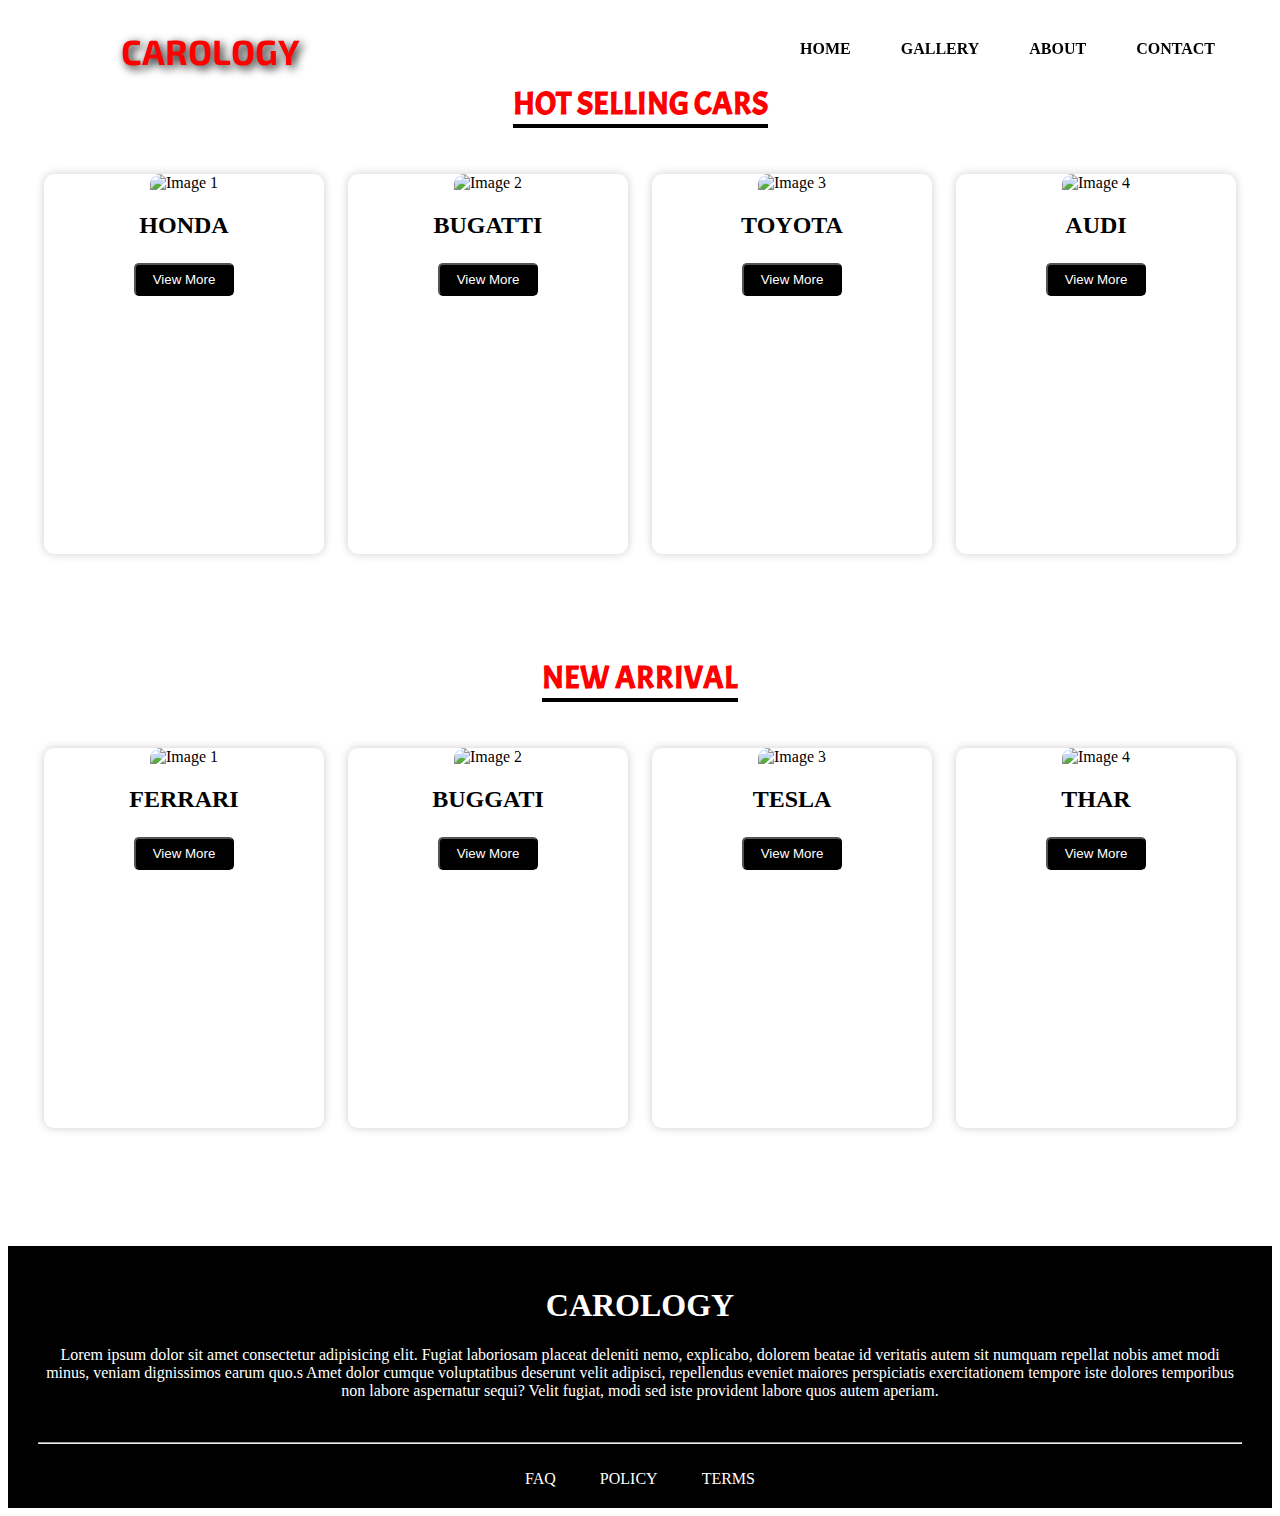
==== index.html @ 4ca3e0a3 "first commit" ====
<!DOCTYPE html>
<html lang="en">
<head>
  <meta charset="UTF-8">
  <meta name="viewport" content="width=device-width, initial-scale=1.0">
  <title>CAROLOGY</title>
  <link rel="stylesheet" href="style.css">
  <link rel="preconnect" href="https://fonts.googleapis.com">
<link rel="preconnect" href="https://fonts.gstatic.com" crossorigin>
<link href="https://fonts.googleapis.com/css2?family=Acme&display=swap" rel="stylesheet">
<link rel="preconnect" href="https://fonts.googleapis.com">
<link rel="preconnect" href="https://fonts.gstatic.com" crossorigin>
<link href="https://fonts.googleapis.com/css2?family=Acme&family=Exo+2:ital,wght@0,100..900;1,100..900&display=swap" rel="stylesheet">
</head>
<body>
  <div id="myNavbar">
    <div class="container">
  <ul class="header-ul">
  <li style="float:left"> <em> <strong> <a href="#home"><span class="navlogo" alt="">CAROLOGY </span> </a>  </strong> </em></li>
   <li class="right-nav"><a href="contact.html"><span class="nav-link">CONTACT</span></a></li> 
   <li class="right-nav"><a href="about.html"><span class="nav-link">ABOUT</span></a></li>
     <li class="right-nav"><a href="gallery.html"><span class="nav-link">GALLERY</span></a></li>
  <li class="right-nav"><a href="index.html"><span class="nav-link">HOME</span></a></li> 
  </ul>
     </div>
  </div>
  <div>
    <img class="image-container" src="https://blog.spoongraphics.co.uk/wp-content/uploads/2019/03/final-lg.jpg" alt="">
  </div><br><br>
  
  <center>
<h1><span class="heading">
  HOT SELLING CARS
</span></h1><br>
</center>

<center>
<div class="card-holder">
  <img src="https://hips.hearstapps.com/hmg-prod/images/img-7295-10-1666813703.jpg?crop=0.7498493068113322xw:1xh;center,top&resize=1200:*" alt="Image 1">
  <h3>HONDA</h3>
  
  <button class="card-button">  View More</button>
</div>

<div class="card-holder">
  <img src="https://encrypted-tbn0.gstatic.com/images?q=tbn:ANd9GcSIG9jysw9azkQ2x1X1xVp25FogjviOJg2i7mEKj9z_qiFjAJ-ofhVnWqnQkJl4diQvWdM&usqp=CAU" alt="Image 2">
  <h3>BUGATTI </h3>
  <button class="card-button">View More</button>
</div>

<div class="card-holder">
  <img src="https://static.pakwheels.com/2023/02/2024_Toyota_GrandHighlander_StormCloud_001-1500x1000-1-1.jpg" alt="Image 3">
  <h3>TOYOTA </h3>
  <button class="card-button">View More</button>
</div>

 <div class="card-holder">
  <img src="https://encrypted-tbn0.gstatic.com/images?q=tbn:ANd9GcTvMtWGUpEXFVbBRZiY9CLnszxMU51dWngC1g&usqp=CAU" alt="Image 4">
  <h3>AUDI </h3>
  <button class="card-button">View More</button>
</div>
</center><br><br><br><br>



<center>
  <h1><span class="heading">
   NEW ARRIVAL
  </span></h1><br>
  </center>
  
  <center>
  <div class="card-holder">
    <img src="https://stimg.cardekho.com/images/carexteriorimages/930x620/Ferrari/F8-Tributo/7945/1598599471404/front-left-side-47.jpg" alt="Image 1">
    <h3>FERRARI</h3>
    
    <button class="card-button">  View More</button>
  </div>
  
  <div class="card-holder">
    <img src="https://encrypted-tbn0.gstatic.com/images?q=tbn:ANd9GcSIG9jysw9azkQ2x1X1xVp25FogjviOJg2i7mEKj9z_qiFjAJ-ofhVnWqnQkJl4diQvWdM&usqp=CAU" alt="Image 2">
    <h3>BUGGATI </h3>
    <button class="card-button">View More</button>
  </div>
  
  <div class="card-holder">
    <img src="https://i.insider.com/605cf697106eb50019d05b14?width=700" alt="Image 3">
    <h3>TESLA </h3>
    <button class="card-button">View More</button>
  </div>
  
   <div class="card-holder">
    <img src="https://www.carandbike.com/_next/image?url=https%3A%2F%2Fc.ndtvimg.com%2F2020-08%2Fodenf29o_mahindra-thar_625x300_22_August_20.jpg&w=750&q=75" alt="Image 4">
    <h3>THAR </h3>
    <button class="card-button">View More</button>
  </div>
  </center><br><br><br><br><br><br>


<footer class="footer" >
<h1>CAROLOGY</h1>
<p>Lorem ipsum dolor sit amet consectetur adipisicing elit. Fugiat laboriosam placeat deleniti nemo, explicabo, dolorem beatae id veritatis autem sit numquam repellat nobis amet modi minus, veniam dignissimos earum quo.s
Amet dolor cumque voluptatibus deserunt velit adipisci, repellendus eveniet maiores perspiciatis exercitationem tempore iste dolores temporibus non labore aspernatur sequi? Velit fugiat, modi sed iste provident labore quos autem aperiam.</p>
<br><hr><br>
<a href="#" class="footer-links" >FAQ</a>
<a href="#" class="footer-links" >POLICY</a>
<a href="#" class="footer-links" >TERMS</a>

</footer>


</body>
</html>
---- style.css ----
#myNavbar{
    position: fixed;
    width: 100%;
    /* background: black; */
    /* border-style: solid; */
    /* border-width: 0 0 1px 0; */
    /* border-color: #E8E8E8; */
    text-decoration: none;
  }
  
  .header-ul{
    list-style: none;
  }
    
  
  .nav-link{
    font-weight: bolder;
    
  }
  
  .right-nav{
    /* padding: 8px 15px; */
    float: right;
    margin-top: 10px;
  }
  
  
  div.container{
    margin: 0 auto;
    padding: 6px 3em;
    text-align: center;
  }
  
  div.container a
  {
    color: black;
    text-decoration: none;
    margin: 0px 20px;
    padding: 5px 5px;
    position: relative;
  }
  .navlogo{
    font-size: 35px;
    color: red;
    font-family: "Exo 2", sans-serif;
    font-optical-sizing: auto;
    font-style: normal;
    text-shadow: 3px 3px 10px black;
    
  }
  .image-container{
    width: 100%;
    height: auto;
    max-width: 100%;
    background-size: cover;
    z-index: -1;
  }


.heading{
    color: red;
    /* text-decoration: underline black; */
    border-bottom: 4px solid black;
        font-family: "Acme", sans-serif;
        font-weight: 600;
        font-style: normal;
    
      
    
}



.card-holder {
    width: 280px;
    height: 380px;
    background-color: white;
    border-radius: 10px;
    box-shadow: 0px 0px 10px rgba(0, 0, 0, 0.2);
    margin: 10px;
    display: inline-block;
    text-align: center;
  }
  
  .card-holder img {
    width: 100%;
    height: 250px;
    object-fit: cover;
    border-top-left-radius: 10px;
    border-top-right-radius: 10px;
  }
  
  .card-holder h3 {
    margin-top: 20px;
    font-size: 24px;
  }

  .card-holder:hover{
    transform: scale(1.05);
    box-shadow: 3px 3px 15px black;
  }
.card-button{
    background-color: black;
    color: white;
    padding: 7px 7px 7px 7px;
    width: 100px;
    border-radius: 5px;

}
.card-button:hover{
    transform: scale(1.1);
}



.footer{
    background-color: black;
    color: white;
    text-align: center;
    padding: 20px;
    padding-right: 30px;
    padding-left: 30px;

}
.footer-links{
    color: white;
    padding: 20px;
    text-decoration: none!important;
}

.map{
    width: 100%;
    height: 400px;
    max-width: 100%; 
}
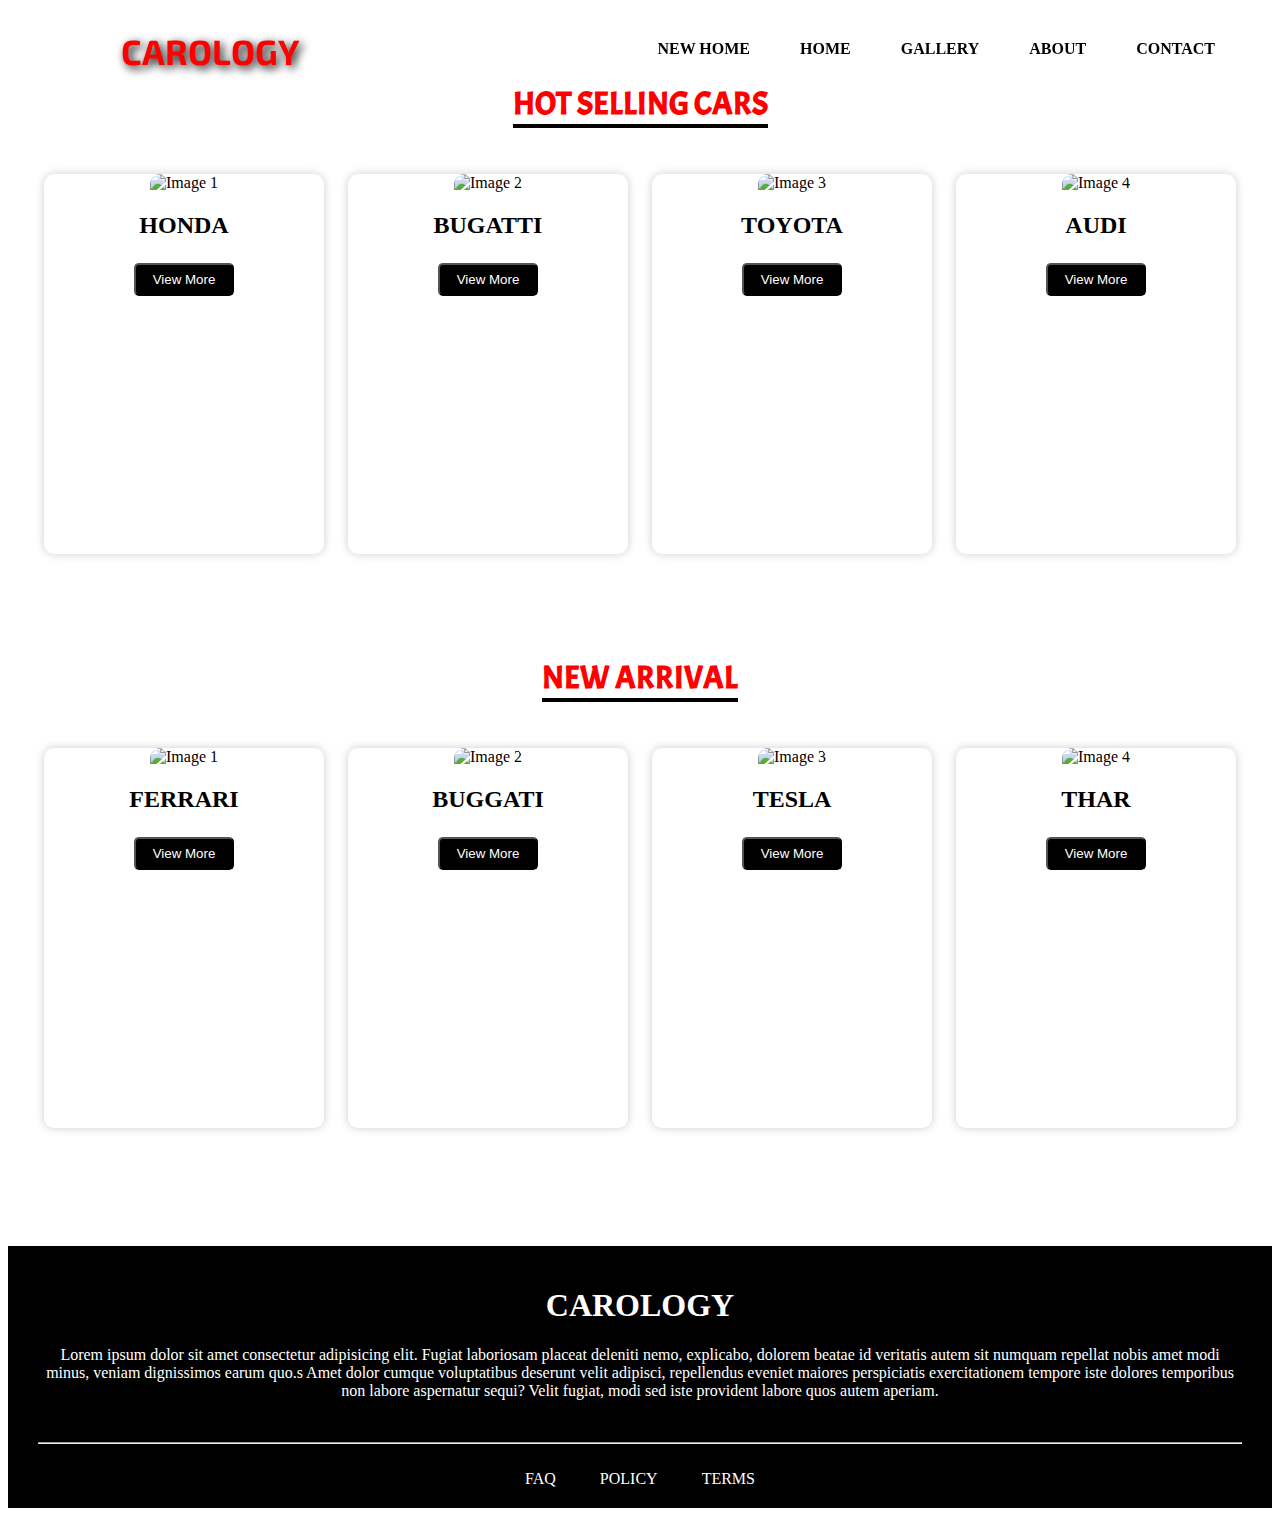
==== commit 1cdc0947: "second" ====
--- a/index.html
+++ b/index.html
@@ -21,6 +21,8 @@
    <li class="right-nav"><a href="about.html"><span class="nav-link">ABOUT</span></a></li>
      <li class="right-nav"><a href="gallery.html"><span class="nav-link">GALLERY</span></a></li>
   <li class="right-nav"><a href="index.html"><span class="nav-link">HOME</span></a></li> 
+  <li class="right-nav"><a href="index.html"><span class="nav-link">NEW HOME</span></a></li> 
+
   </ul>
      </div>
   </div>
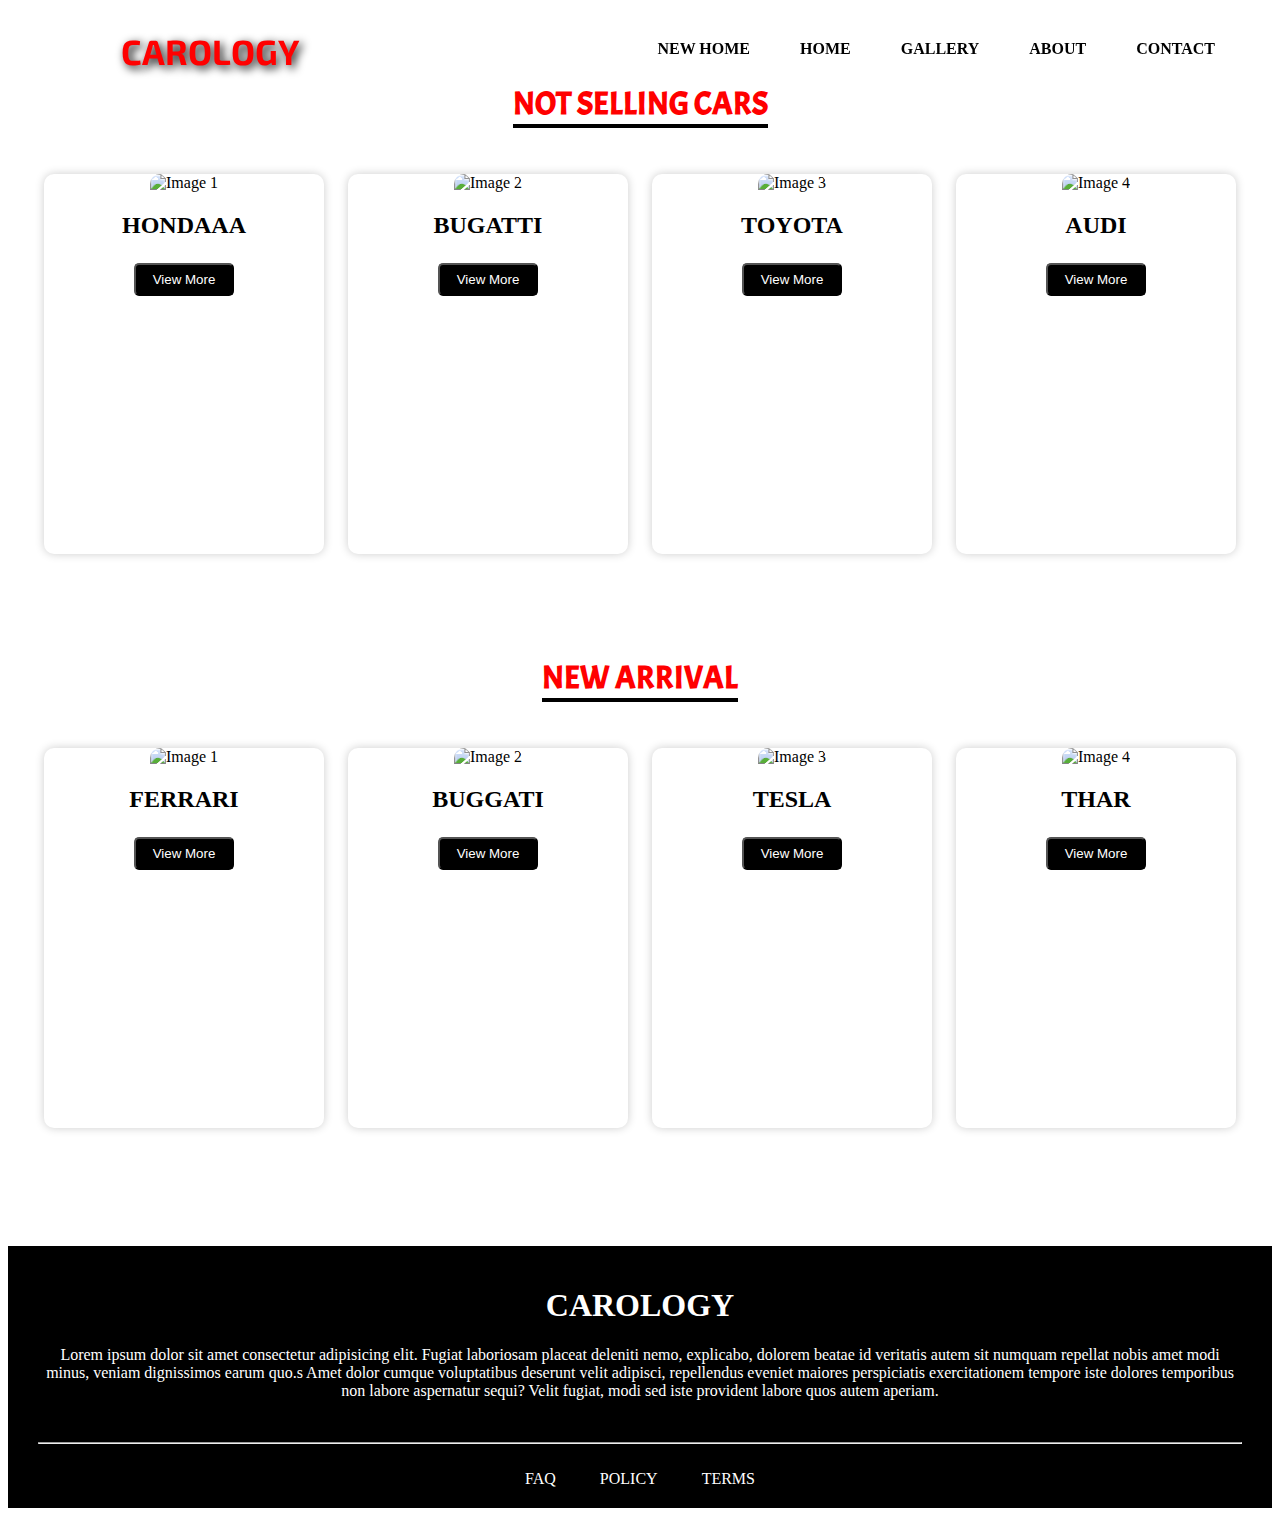
==== commit 883fbac4: "Second Commit" ====
--- a/index.html
+++ b/index.html
@@ -32,14 +32,14 @@
   
   <center>
 <h1><span class="heading">
-  HOT SELLING CARS
+ NOT SELLING CARS
 </span></h1><br>
 </center>
 
 <center>
 <div class="card-holder">
   <img src="https://hips.hearstapps.com/hmg-prod/images/img-7295-10-1666813703.jpg?crop=0.7498493068113322xw:1xh;center,top&resize=1200:*" alt="Image 1">
-  <h3>HONDA</h3>
+  <h3>HONDAAA</h3>
   
   <button class="card-button">  View More</button>
 </div>
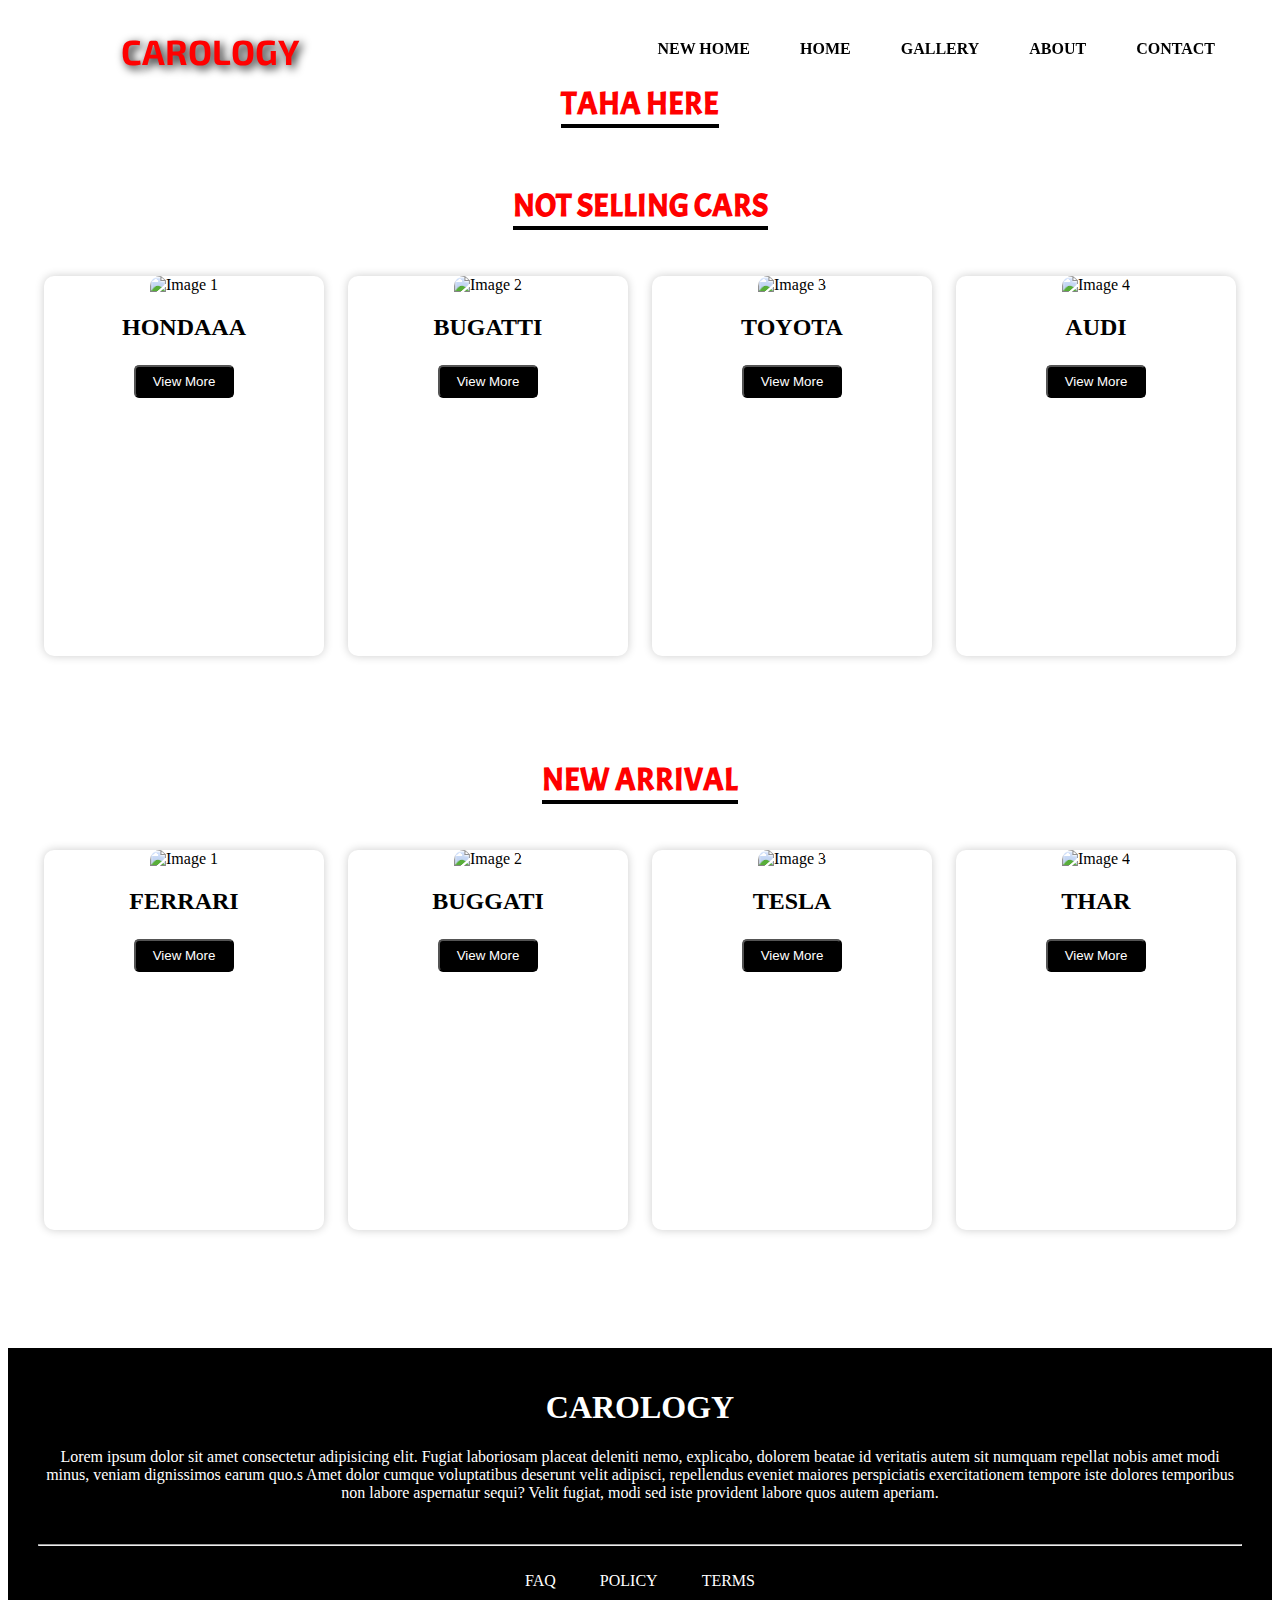
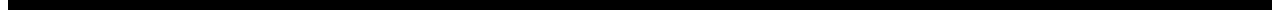
==== commit 26072e2c: "addition kya he" ====
--- a/index.html
+++ b/index.html
@@ -30,6 +30,14 @@
     <img class="image-container" src="https://blog.spoongraphics.co.uk/wp-content/uploads/2019/03/final-lg.jpg" alt="">
   </div><br><br>
   
+
+
+  <center>
+    <h1><span class="heading">
+    TAHA HERE
+    </span></h1><br>
+    </center>
+
   <center>
 <h1><span class="heading">
  NOT SELLING CARS
